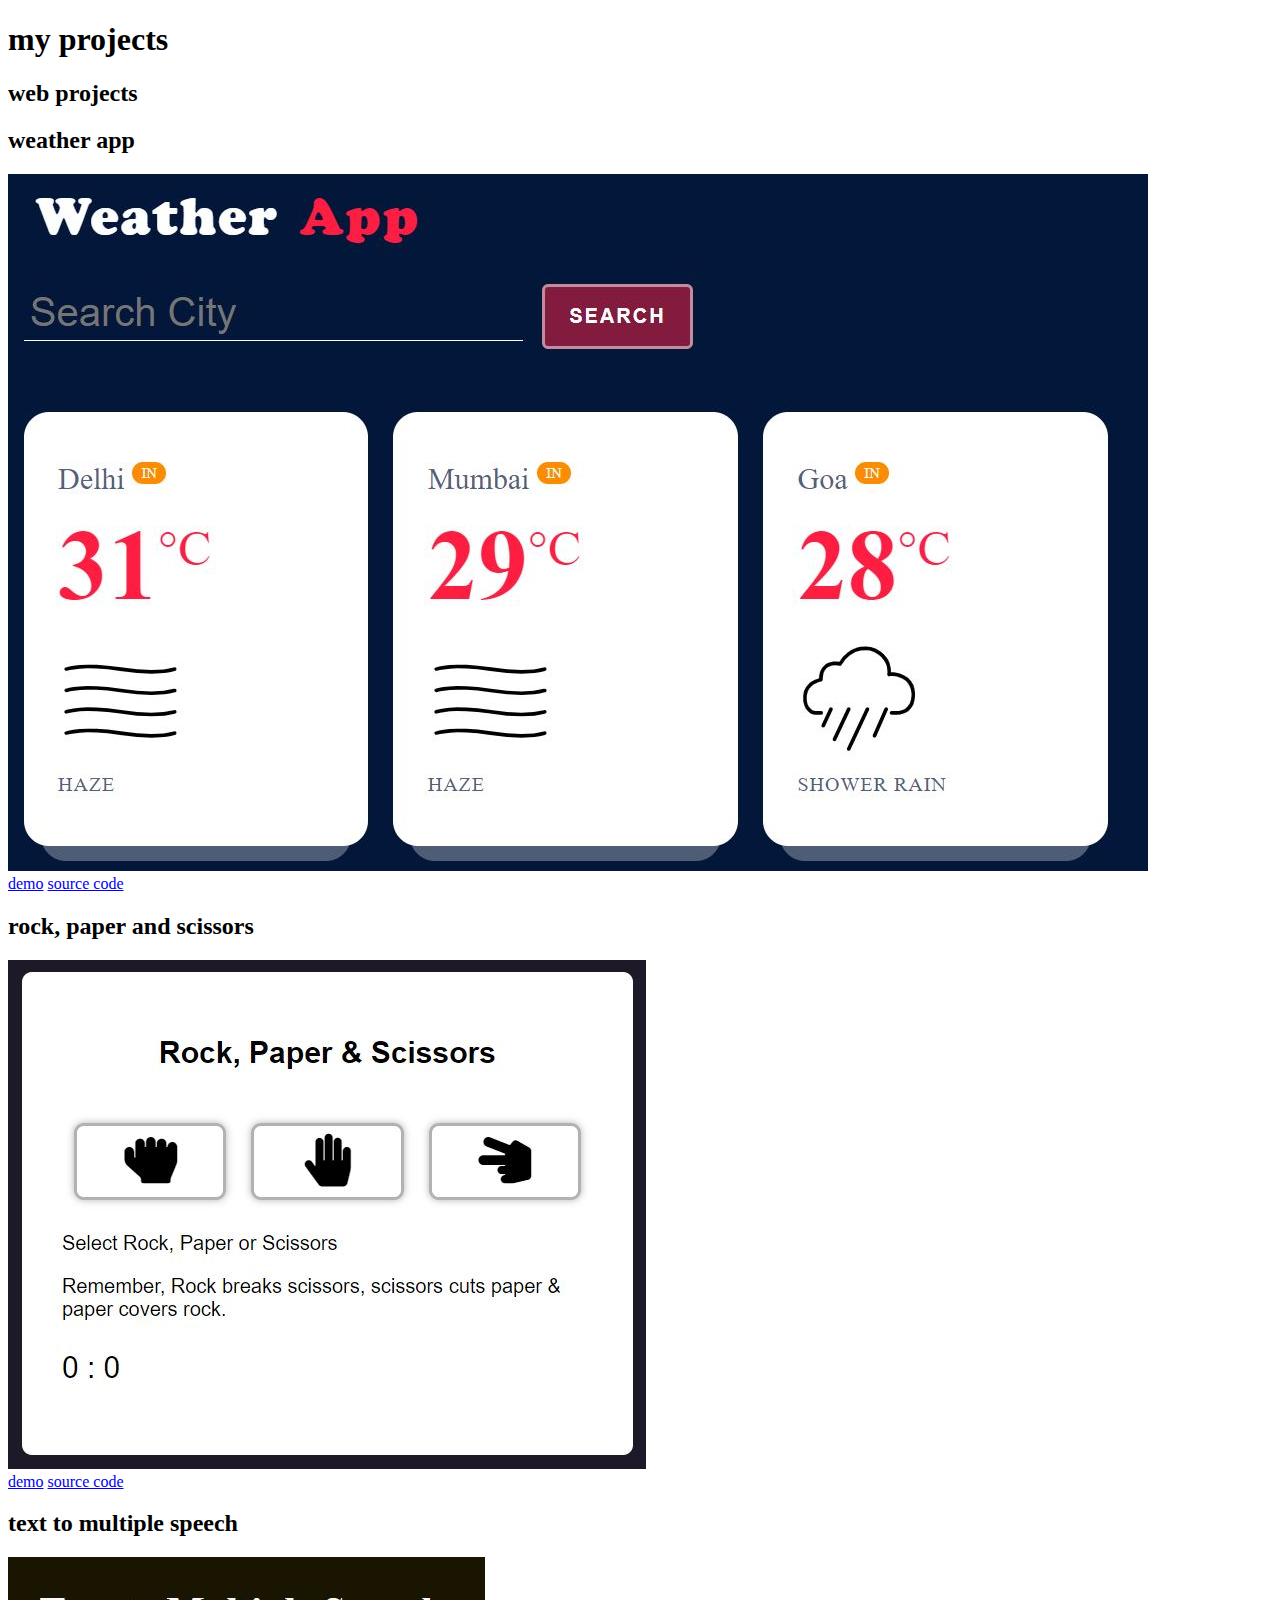
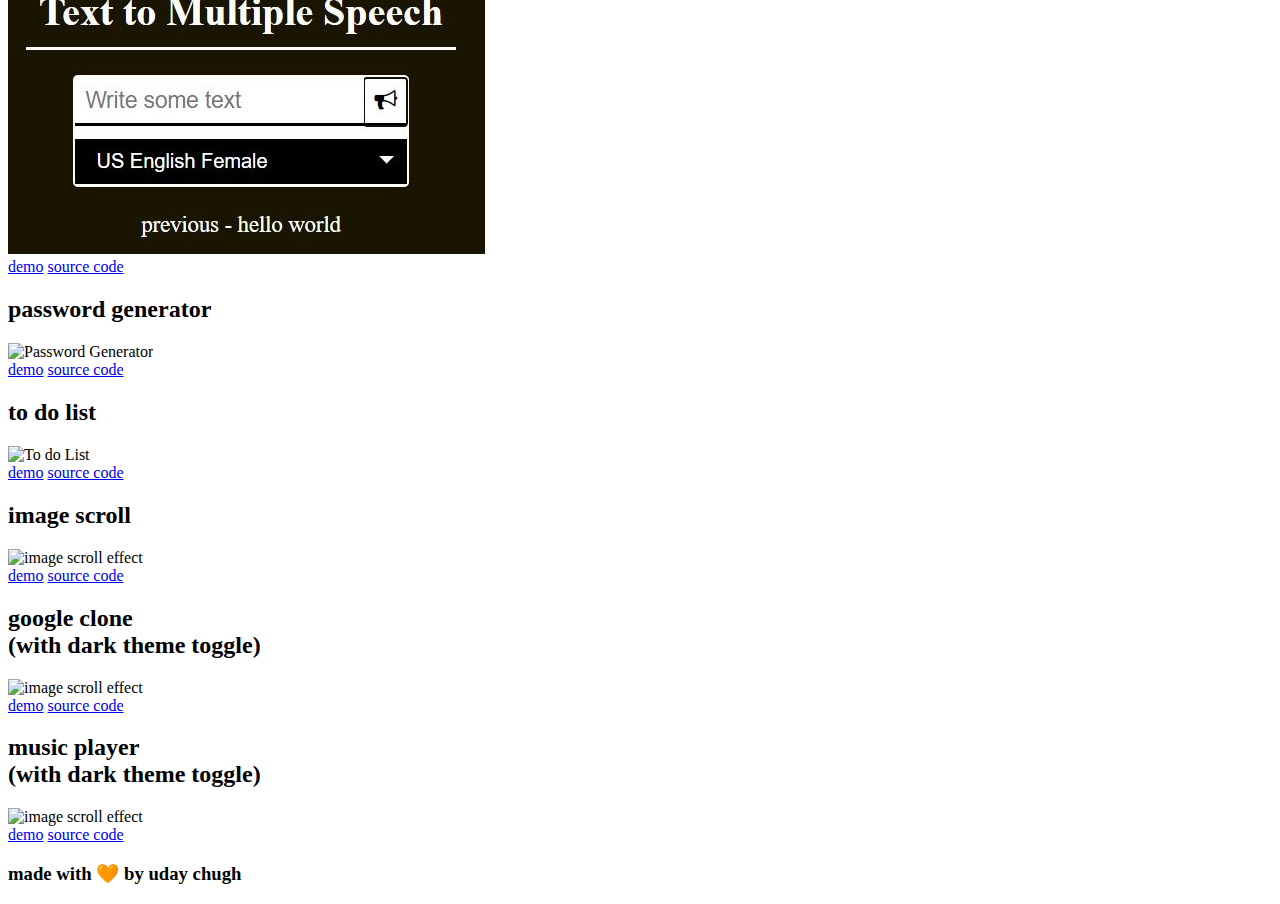
==== projects.html @ d0843671 "Create projects.html" ====
<!DOCTYPE html>
<html lang="">
<head>
    <meta charset="utf-8">
    <meta name="viewport" content="width=device-width, initial-scale=1.0">
    <link rel="stylesheet" href="style/project-style.css">
    <title>My Projects</title>
    
     <!-- fav icons -->
    <link rel="apple-touch-icon" sizes="57x57" href="favicon/apple-icon-57x57.png">
    <link rel="apple-touch-icon" sizes="60x60" href="favicon/apple-icon-60x60.png">
    <link rel="apple-touch-icon" sizes="72x72" href="favicon/apple-icon-72x72.png">
    <link rel="apple-touch-icon" sizes="76x76" href="favicon/apple-icon-76x76.png">
    <link rel="apple-touch-icon" sizes="114x114" href="favicon/apple-icon-114x114.png">
    <link rel="apple-touch-icon" sizes="120x120" href="favicon/apple-icon-120x120.png">
    <link rel="apple-touch-icon" sizes="144x144" href="favicon/apple-icon-144x144.png">
    <link rel="apple-touch-icon" sizes="152x152" href="favicon/apple-icon-152x152.png">
    <link rel="apple-touch-icon" sizes="180x180" href="favicon/apple-icon-180x180.png">
    <link rel="icon" type="image/png" sizes="192x192" href="favicon/android-icon-192x192.png">
    <link rel="icon" type="image/png" sizes="32x32" href="favicon/favicon-32x32.png">
    <link rel="icon" type="image/png" sizes="96x96" href="favicon/favicon-96x96.png">
    <link rel="icon" type="image/png" sizes="16x16" href="favicon/favicon-16x16.png">
    <link rel="manifest" href="favicon/manifest.json">
    <meta name="msapplication-TileColor" content="#ffffff">
    <meta name="msapplication-TileImage" content="/ms-icon-144x144.png">
    <meta name="theme-color" content="#ffffff">
    
    
</head>

<body>
    <header class="main-header">
        <h1>my projects</h1>
    </header>
    <section class="for-web">
       <h2>web projects</h2>
       <div class="for-flex">
            <div class="scroll-image">
                <h2>weather app</h2>
                <img src="img/weather-app.JPG" alt="Weather App">
                <div class="for-links">
                    <a href="https://udaychugh.github.io/weather/" target="_blank">demo</a>
                    <a href="https://github.com/udaychugh/weather" target="_blank">source code</a>
                </div>
            </div>
            <div class="scroll-image">
                <h2>rock, paper and scissors</h2>
                <img src="img/game.JPG" alt="Rock, Paper and Scissors">
                <div class="for-links">
                    <a href="https://udaychugh.github.io/rock-paper-scissors/" target="_blank">demo</a>
                    <a href="https://github.com/udaychugh/rock-paper-scissors" target="_blank">source code</a>
                </div>
            </div>
            <div class="scroll-image">
                <h2>text to multiple speech</h2>
                <img src="img/text-speech.JPG" alt="Text Speech">
                <div class="for-links">
                    <a href="https://udaychugh.github.io/text-to-multiple-speech/" target="_blank">demo</a>
                    <a href="https://github.com/udaychugh/text-to-multiple-speech" target="_blank">source code</a>
                </div>
            </div>
            <div class="scroll-image">
                <h2>password generator</h2>
                <img src="img/password-generator.JPG" alt="Password Generator">
                <div class="for-links">
                    <a href="https://udaychugh.github.io/password-generator/" target="_blank">demo</a>
                    <a href="https://github.com/udaychugh/password-generator" target="_blank">source code</a>
                </div>
            </div>
            <div class="scroll-image">
                <h2>to do list</h2>
                <img src="img/to-do.JPG" alt="To do List">
                <div class="for-links">
                    <a href="https://udaychugh.github.io/to-do-list/" target="_blank">demo</a>
                    <a href="https://github.com/udaychugh/to-do-list" target="_blank">source code</a>
                </div>
            </div>
            <div class="scroll-image">
                <h2>image scroll</h2>
                <img src="img/image-scroll-porject.JPG" alt="image scroll effect">
                <div class="for-links">
                    <a href="https://udaychugh.github.io/web-sample/" target="_blank">demo</a>
                    <a href="https://github.com/udaychugh/web-sample" target="_blank">source code</a>
                </div>
            </div>
            <div class="scroll-image">
                <h2>google clone <br> <span>(with dark theme toggle)</span></h2>
                <img src="img/google.JPG" alt="image scroll effect">
                <div class="for-links">
                    <a href="https://udaychugh.github.io/google/" target="_blank">demo</a>
                    <a href="https://github.com/udaychugh/google" target="_blank">source code</a>
                </div>
            </div>
            <div class="scroll-image">
                <h2>music player <br> <span>(with dark theme toggle)</span></h2>
                <img src="img/music.JPG" alt="image scroll effect">
                <div class="for-links">
                    <a href="https://udaychugh.github.io/music-player/" target="_blank">demo</a>
                    <a href="https://github.com/udaychugh/music-player" target="_blank">source code</a>
                </div>
            </div>
        </div>
    </section>

    
    <footer class="final-section">
        <h3>made with <span>🧡</span> by uday chugh</h3>
    </footer>
    
    
</body>
</html>
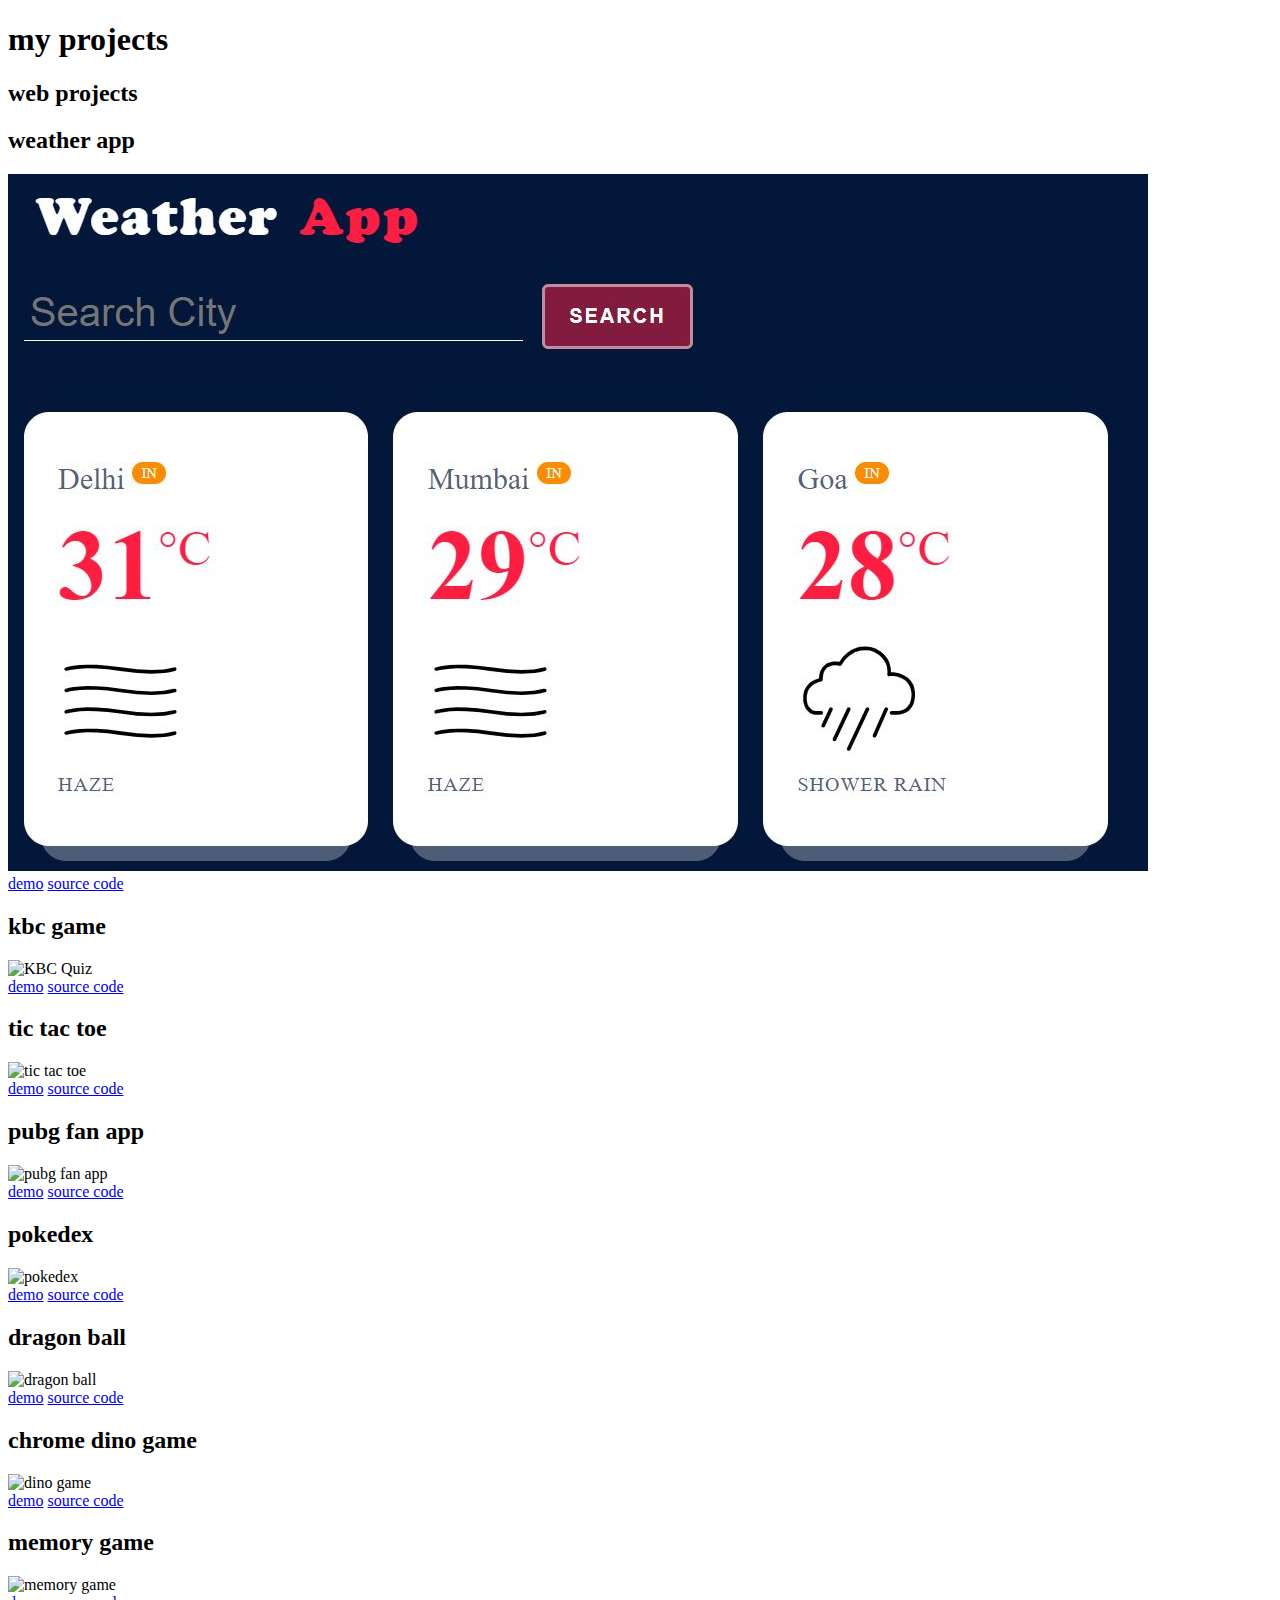
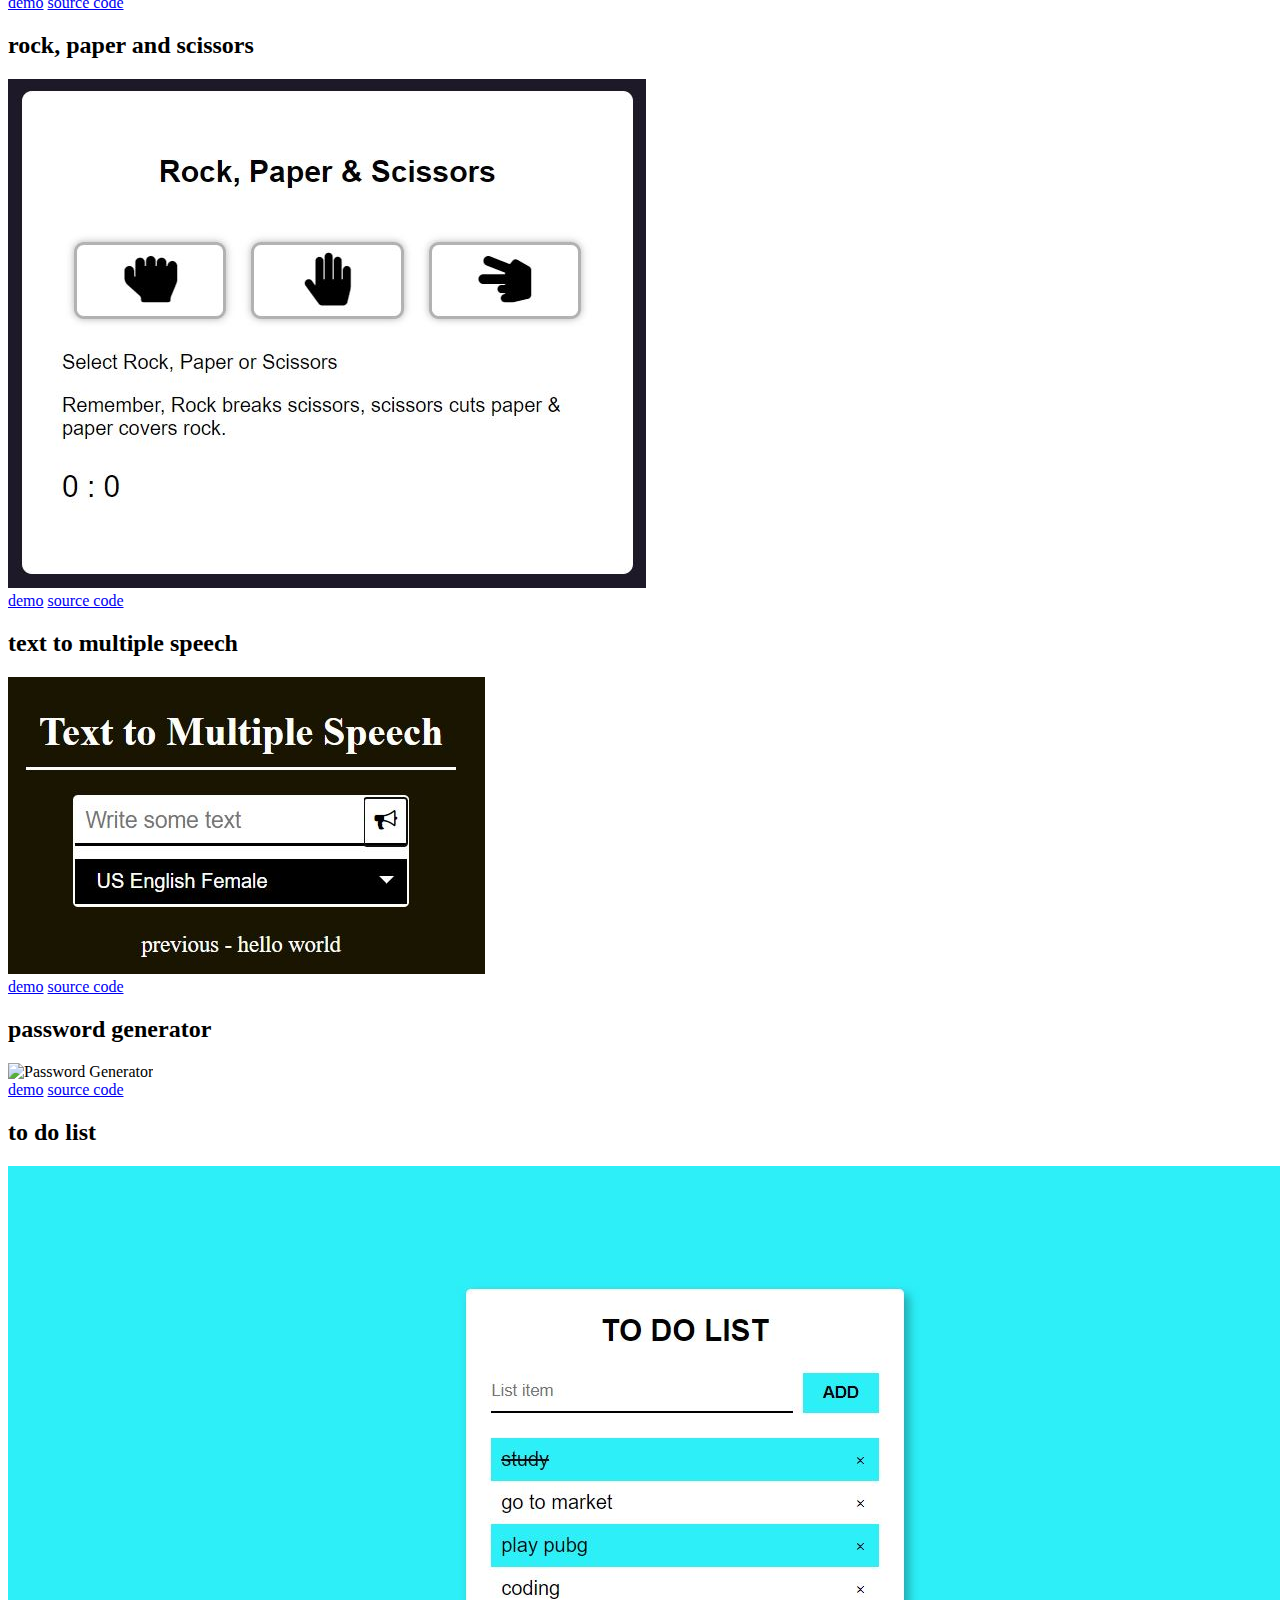
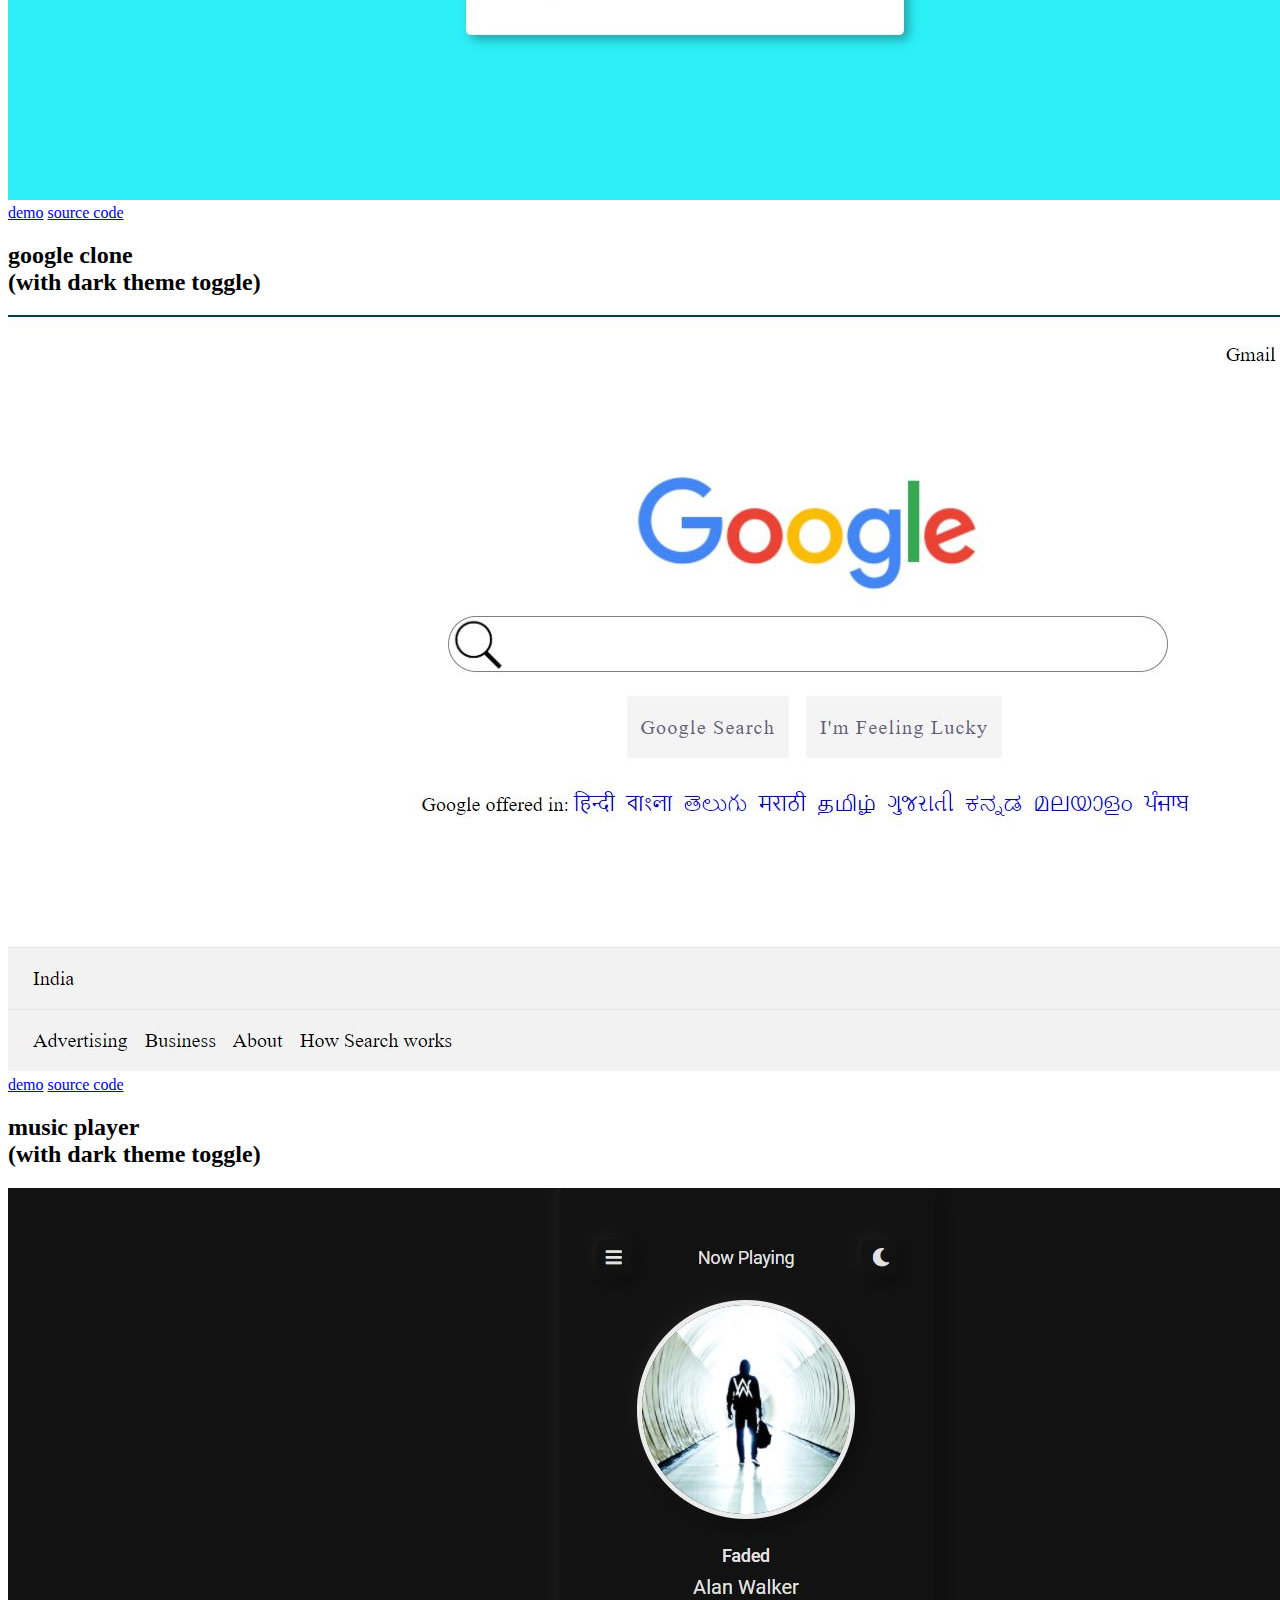
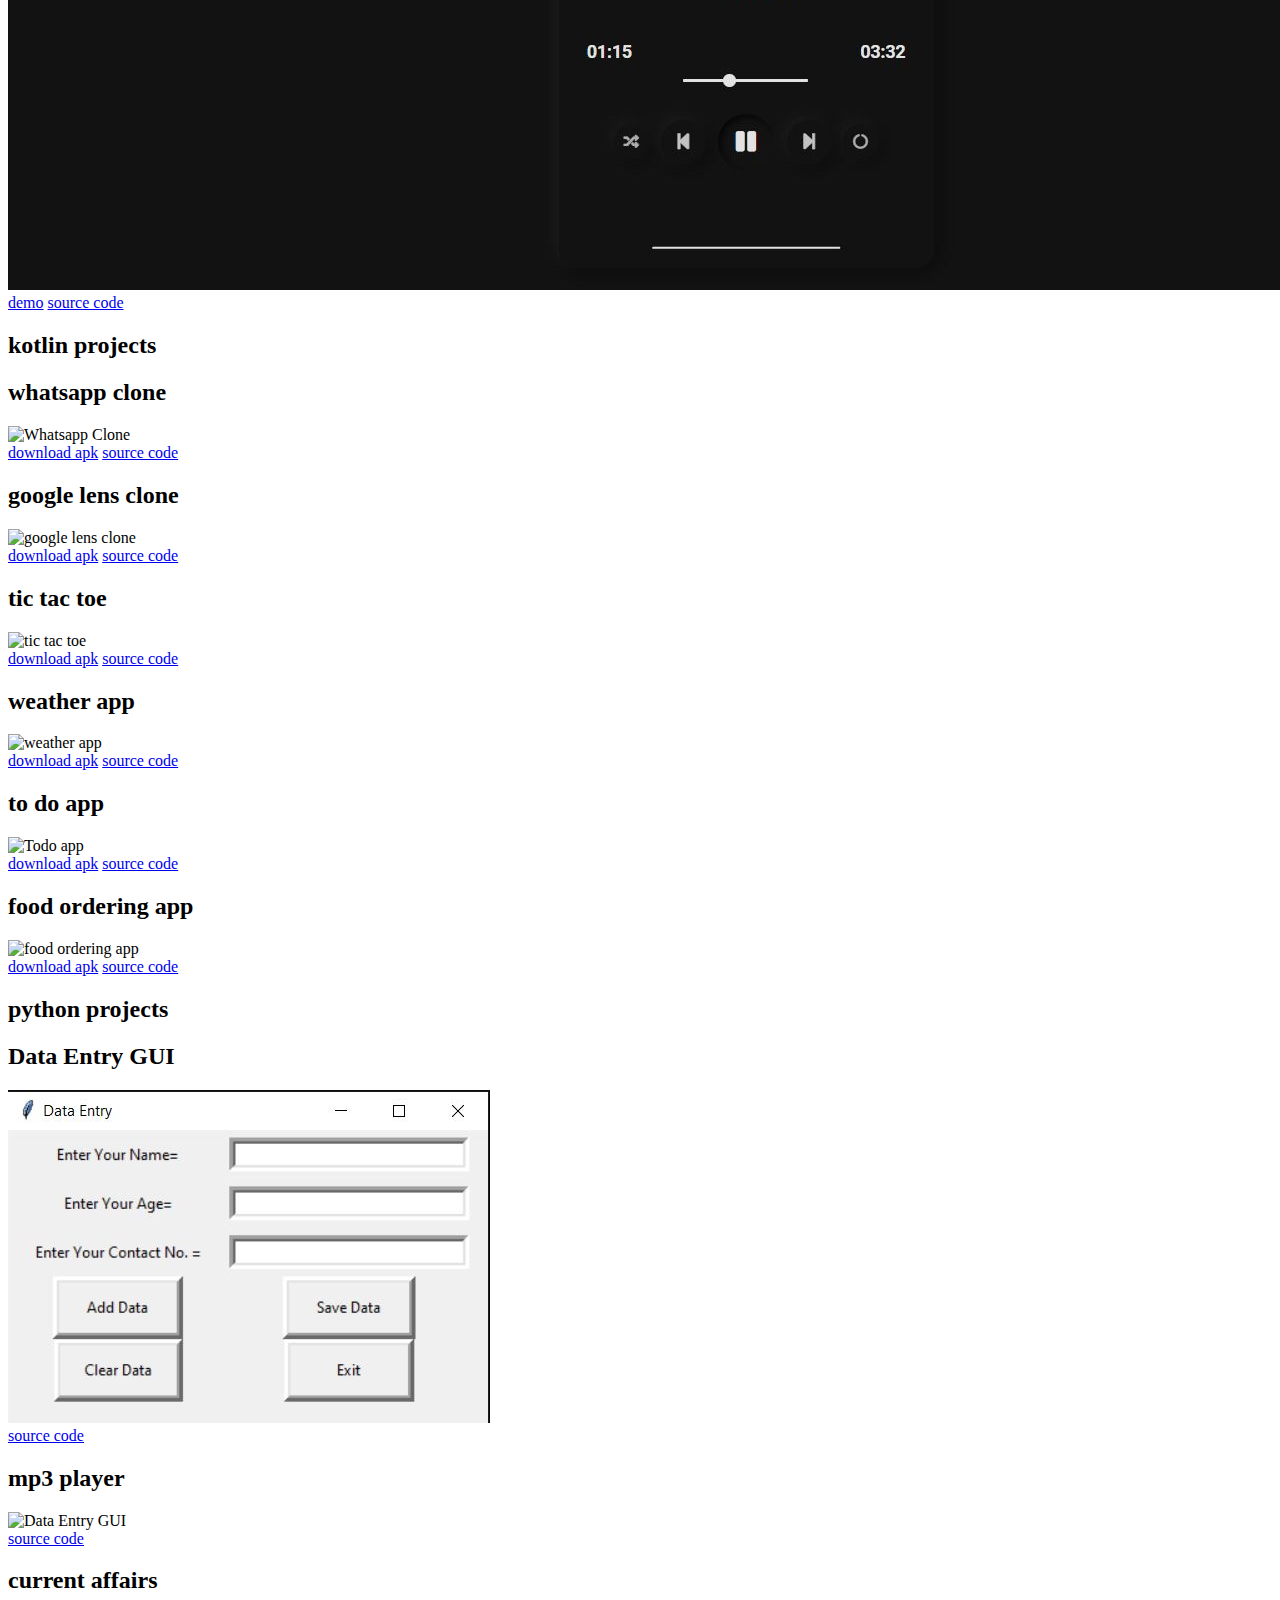
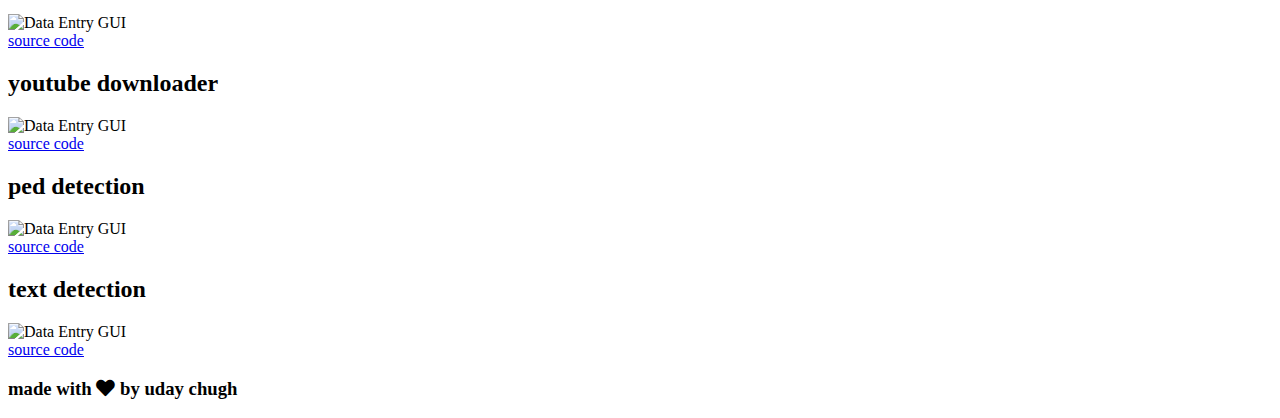
==== commit 6784cbf8: "Add files via upload" ====
--- a/projects.html
+++ b/projects.html
@@ -1,112 +1,297 @@
-<!DOCTYPE html>
-<html lang="">
-<head>
-    <meta charset="utf-8">
-    <meta name="viewport" content="width=device-width, initial-scale=1.0">
-    <link rel="stylesheet" href="style/project-style.css">
-    <title>My Projects</title>
-    
-     <!-- fav icons -->
-    <link rel="apple-touch-icon" sizes="57x57" href="favicon/apple-icon-57x57.png">
-    <link rel="apple-touch-icon" sizes="60x60" href="favicon/apple-icon-60x60.png">
-    <link rel="apple-touch-icon" sizes="72x72" href="favicon/apple-icon-72x72.png">
-    <link rel="apple-touch-icon" sizes="76x76" href="favicon/apple-icon-76x76.png">
-    <link rel="apple-touch-icon" sizes="114x114" href="favicon/apple-icon-114x114.png">
-    <link rel="apple-touch-icon" sizes="120x120" href="favicon/apple-icon-120x120.png">
-    <link rel="apple-touch-icon" sizes="144x144" href="favicon/apple-icon-144x144.png">
-    <link rel="apple-touch-icon" sizes="152x152" href="favicon/apple-icon-152x152.png">
-    <link rel="apple-touch-icon" sizes="180x180" href="favicon/apple-icon-180x180.png">
-    <link rel="icon" type="image/png" sizes="192x192" href="favicon/android-icon-192x192.png">
-    <link rel="icon" type="image/png" sizes="32x32" href="favicon/favicon-32x32.png">
-    <link rel="icon" type="image/png" sizes="96x96" href="favicon/favicon-96x96.png">
-    <link rel="icon" type="image/png" sizes="16x16" href="favicon/favicon-16x16.png">
-    <link rel="manifest" href="favicon/manifest.json">
-    <meta name="msapplication-TileColor" content="#ffffff">
-    <meta name="msapplication-TileImage" content="/ms-icon-144x144.png">
-    <meta name="theme-color" content="#ffffff">
-    
-    
-</head>
-
-<body>
-    <header class="main-header">
-        <h1>my projects</h1>
-    </header>
-    <section class="for-web">
-       <h2>web projects</h2>
-       <div class="for-flex">
-            <div class="scroll-image">
-                <h2>weather app</h2>
-                <img src="img/weather-app.JPG" alt="Weather App">
-                <div class="for-links">
-                    <a href="https://udaychugh.github.io/weather/" target="_blank">demo</a>
-                    <a href="https://github.com/udaychugh/weather" target="_blank">source code</a>
-                </div>
-            </div>
-            <div class="scroll-image">
-                <h2>rock, paper and scissors</h2>
-                <img src="img/game.JPG" alt="Rock, Paper and Scissors">
-                <div class="for-links">
-                    <a href="https://udaychugh.github.io/rock-paper-scissors/" target="_blank">demo</a>
-                    <a href="https://github.com/udaychugh/rock-paper-scissors" target="_blank">source code</a>
-                </div>
-            </div>
-            <div class="scroll-image">
-                <h2>text to multiple speech</h2>
-                <img src="img/text-speech.JPG" alt="Text Speech">
-                <div class="for-links">
-                    <a href="https://udaychugh.github.io/text-to-multiple-speech/" target="_blank">demo</a>
-                    <a href="https://github.com/udaychugh/text-to-multiple-speech" target="_blank">source code</a>
-                </div>
-            </div>
-            <div class="scroll-image">
-                <h2>password generator</h2>
-                <img src="img/password-generator.JPG" alt="Password Generator">
-                <div class="for-links">
-                    <a href="https://udaychugh.github.io/password-generator/" target="_blank">demo</a>
-                    <a href="https://github.com/udaychugh/password-generator" target="_blank">source code</a>
-                </div>
-            </div>
-            <div class="scroll-image">
-                <h2>to do list</h2>
-                <img src="img/to-do.JPG" alt="To do List">
-                <div class="for-links">
-                    <a href="https://udaychugh.github.io/to-do-list/" target="_blank">demo</a>
-                    <a href="https://github.com/udaychugh/to-do-list" target="_blank">source code</a>
-                </div>
-            </div>
-            <div class="scroll-image">
-                <h2>image scroll</h2>
-                <img src="img/image-scroll-porject.JPG" alt="image scroll effect">
-                <div class="for-links">
-                    <a href="https://udaychugh.github.io/web-sample/" target="_blank">demo</a>
-                    <a href="https://github.com/udaychugh/web-sample" target="_blank">source code</a>
-                </div>
-            </div>
-            <div class="scroll-image">
-                <h2>google clone <br> <span>(with dark theme toggle)</span></h2>
-                <img src="img/google.JPG" alt="image scroll effect">
-                <div class="for-links">
-                    <a href="https://udaychugh.github.io/google/" target="_blank">demo</a>
-                    <a href="https://github.com/udaychugh/google" target="_blank">source code</a>
-                </div>
-            </div>
-            <div class="scroll-image">
-                <h2>music player <br> <span>(with dark theme toggle)</span></h2>
-                <img src="img/music.JPG" alt="image scroll effect">
-                <div class="for-links">
-                    <a href="https://udaychugh.github.io/music-player/" target="_blank">demo</a>
-                    <a href="https://github.com/udaychugh/music-player" target="_blank">source code</a>
-                </div>
-            </div>
-        </div>
-    </section>
-
-    
-    <footer class="final-section">
-        <h3>made with <span>🧡</span> by uday chugh</h3>
-    </footer>
-    
-    
-</body>
-</html>
+<!DOCTYPE html>
+<html lang="">
+<head>
+    <meta charset="utf-8">
+    <meta name="viewport" content="width=device-width, initial-scale=1.0">
+    <link rel="stylesheet" href="style/project-style.css">
+    <title>My Projects</title>
+
+    <!-- fav icons -->
+    <link rel="apple-touch-icon" sizes="57x57" href="favicon/apple-icon-57x57.png">
+    <link rel="apple-touch-icon" sizes="60x60" href="favicon/apple-icon-60x60.png">
+    <link rel="apple-touch-icon" sizes="72x72" href="favicon/apple-icon-72x72.png">
+    <link rel="apple-touch-icon" sizes="76x76" href="favicon/apple-icon-76x76.png">
+    <link rel="apple-touch-icon" sizes="114x114" href="favicon/apple-icon-114x114.png">
+    <link rel="apple-touch-icon" sizes="120x120" href="favicon/apple-icon-120x120.png">
+    <link rel="apple-touch-icon" sizes="144x144" href="favicon/apple-icon-144x144.png">
+    <link rel="apple-touch-icon" sizes="152x152" href="favicon/apple-icon-152x152.png">
+    <link rel="apple-touch-icon" sizes="180x180" href="favicon/apple-icon-180x180.png">
+    <link rel="icon" type="image/png" sizes="192x192" href="favicon/android-icon-192x192.png">
+    <link rel="icon" type="image/png" sizes="32x32" href="favicon/favicon-32x32.png">
+    <link rel="icon" type="image/png" sizes="96x96" href="favicon/favicon-96x96.png">
+    <link rel="icon" type="image/png" sizes="16x16" href="favicon/favicon-16x16.png">
+    <link rel="manifest" href="favicon/manifest.json">
+    <meta name="msapplication-TileColor" content="#ffffff">
+    <meta name="msapplication-TileImage" content="/ms-icon-144x144.png">
+    <meta name="theme-color" content="#ffffff">
+
+    <link rel="stylesheet" href="https://cdnjs.cloudflare.com/ajax/libs/font-awesome/5.11.2/css/all.min.css">
+
+
+</head>
+
+<body>
+    <header class="main-header">
+        <h1>my projects</h1>
+    </header>
+
+    <!-- <div class="navbox">
+        <div class="htm">
+            <h2>web projects</h2>
+            <div class="web-list">
+                <a href="#weather">weather app</a>
+                <a href="#kbc">kbc game</a>
+                <a href="#memory">memory game</a>
+                <a href="#rock">rock, paper and scissors</a>
+                <a href="#speech">text to multiple speech</a>
+                <a href="#pswd">password generator</a>
+                <a href="#todo">to do list</a>
+                <a href="#scroll">image scroll</a>
+                <a href="#google">google clone</a>
+                <a href="#player">web music player</a>
+            </div>
+        </div>
+        <div class="py">
+            <h2>python projects</h2>
+            <div class="py-list">
+                <a href="#gui">data entry gui</a>
+                <a href="#mp3">mp3 player</a>
+                <a href="#current">current affairs</a><br>
+                <a href="#yt">youtube downloader</a>
+                <a href="#ped">ped detection</a>
+                <a href="#text">text detection</a>
+            </div>
+        </div>
+
+
+    </div> -->
+
+    <section class="for-web">
+        <h2>web projects</h2>
+        <div class="for-flex">
+            <div class="scroll-image" id="weather">
+                <h2>weather app</h2>
+                <img src="img/weather-app.JPG" alt="Weather App">
+                <div class="for-links">
+                    <a href="https://udaychugh.github.io/weather/" target="_blank">demo</a>
+                    <a href="https://github.com/udaychugh/weather" target="_blank">source code</a>
+                </div>
+            </div>
+            <div class="scroll-image" id="kbc">
+                <h2>kbc game</h2>
+                <img src="img/kbc.JPG" alt="KBC Quiz">
+                <div class="for-links">
+                    <a href="https://udaychugh.github.io/kbc/" target="_blank">demo</a>
+                    <a href="https://github.com/udaychugh/kbc" target="_blank">source code</a>
+                </div>
+            </div>
+            <div class="scroll-image" id="kbc">
+                <h2>tic tac toe</h2>
+                <img src="img/tictac.jpg" alt="tic tac toe">
+                <div class="for-links">
+                    <a href="https://udaychugh.github.io/kbc/" target="_blank">demo</a>
+                    <a href="https://github.com/udaychugh/kbc" target="_blank">source code</a>
+                </div>
+            </div>
+            <div class="scroll-image" id="kbc">
+                <h2>pubg fan app</h2>
+                <img src="img/pubg.JPG" alt="pubg fan app">
+                <div class="for-links">
+                    <a href="https://udaychugh.github.io/kbc/" target="_blank">demo</a>
+                    <a href="https://github.com/udaychugh/kbc" target="_blank">source code</a>
+                </div>
+            </div>
+            <div class="scroll-image" id="kbc">
+                <h2>pokedex</h2>
+                <img src="img/pokedex.JPG" alt="pokedex">
+                <div class="for-links">
+                    <a href="https://udaychugh.github.io/kbc/" target="_blank">demo</a>
+                    <a href="https://github.com/udaychugh/kbc" target="_blank">source code</a>
+                </div>
+            </div>
+            <div class="scroll-image" id="kbc">
+                <h2>dragon ball</h2>
+                <img src="img/dragonball.JPG" alt="dragon ball">
+                <div class="for-links">
+                    <a href="https://udaychugh.github.io/kbc/" target="_blank">demo</a>
+                    <a href="https://github.com/udaychugh/kbc" target="_blank">source code</a>
+                </div>
+            </div>
+            <div class="scroll-image" id="kbc">
+                <h2>chrome dino game</h2>
+                <img src="img/dino.gif" alt="dino game">
+                <div class="for-links">
+                    <a href="https://udaychugh.github.io/kbc/" target="_blank">demo</a>
+                    <a href="https://github.com/udaychugh/kbc" target="_blank">source code</a>
+                </div>
+            </div>
+            
+            <div class="scroll-image" id="memory">
+                <h2>memory game</h2>
+                <img src="img/memory.JPG" alt="memory game">
+                <div class="for-links">
+                    <a href="https://udaychugh.github.io/memory-game/" target="_blank">demo</a>
+                    <a href="https://github.com/udaychugh/memory-game" target="_blank">source code</a>
+                </div>
+            </div>
+            <div class="scroll-image" id="rock">
+                <h2>rock, paper and scissors</h2>
+                <img src="img/game.JPG" alt="Rock, Paper and Scissors">
+                <div class="for-links">
+                    <a href="https://udaychugh.github.io/rock-paper-scissors/" target="_blank">demo</a>
+                    <a href="https://github.com/udaychugh/rock-paper-scissors" target="_blank">source code</a>
+                </div>
+            </div>
+            <div class="scroll-image" id="speech">
+                <h2>text to multiple speech</h2>
+                <img src="img/text-speech.JPG" alt="Text Speech">
+                <div class="for-links">
+                    <a href="https://udaychugh.github.io/text-to-multiple-speech/" target="_blank">demo</a>
+                    <a href="https://github.com/udaychugh/text-to-multiple-speech" target="_blank">source code</a>
+                </div>
+            </div>
+            <div class="scroll-image" id="pswd">
+                <h2>password generator</h2>
+                <img src="img/password-generator.JPG" alt="Password Generator">
+                <div class="for-links">
+                    <a href="https://udaychugh.github.io/password-generator/" target="_blank">demo</a>
+                    <a href="https://github.com/udaychugh/password-generator" target="_blank">source code</a>
+                </div>
+            </div>
+            <div class="scroll-image" id="todo">
+                <h2>to do list</h2>
+                <img src="img/to-do.JPG" alt="To do List">
+                <div class="for-links">
+                    <a href="https://udaychugh.github.io/to-do-list/" target="_blank">demo</a>
+                    <a href="https://github.com/udaychugh/to-do-list" target="_blank">source code</a>
+                </div>
+            </div>
+            <div class="scroll-image" id="google">
+                <h2>google clone <br> <span>(with dark theme toggle)</span></h2>
+                <img src="img/google.JPG" alt="image scroll effect">
+                <div class="for-links">
+                    <a href="https://udaychugh.github.io/google/" target="_blank">demo</a>
+                    <a href="https://github.com/udaychugh/google" target="_blank">source code</a>
+                </div>
+            </div>
+            <div class="scroll-image" id="player">
+                <h2>music player <br> <span>(with dark theme toggle)</span></h2>
+                <img src="img/music.JPG" alt="image scroll effect">
+                <div class="for-links">
+                    <a href="https://udaychugh.github.io/music-player/" target="_blank">demo</a>
+                    <a href="https://github.com/udaychugh/music-player" target="_blank">source code</a>
+                </div>
+            </div>
+        </div>
+    </section>
+
+    <section class="for-web">
+        <h2>kotlin projects</h2>
+        <div class="for-flex">
+            <div class="scroll-image" id="weather">
+                <h2>whatsapp clone</h2>
+                <img src="img/WAclone.jpg" alt="Whatsapp Clone">
+                <div class="for-links">
+                    <a href="https://udaychugh.github.io/weather/" target="_blank">download apk</a>
+                    <a href="https://github.com/udaychugh/weather" target="_blank">source code</a>
+                </div>
+            </div>
+            <div class="scroll-image" id="kbc">
+                <h2>google lens clone</h2>
+                <img src="img/googleLens.webp" alt="google lens clone">
+                <div class="for-links">
+                    <a href="https://udaychugh.github.io/kbc/" target="_blank">download apk</a>
+                    <a href="https://github.com/udaychugh/kbc" target="_blank">source code</a>
+                </div>
+            </div>
+            <div class="scroll-image" id="memory">
+                <h2>tic tac toe</h2>
+                <img src="img/tic.webp" alt="tic tac toe">
+                <div class="for-links">
+                    <a href="https://udaychugh.github.io/memory-game/" target="_blank">download apk</a>
+                    <a href="https://github.com/udaychugh/memory-game" target="_blank">source code</a>
+                </div>
+            </div>
+            <div class="scroll-image" id="rock">
+                <h2>weather app</h2>
+                <img src="img/weatherandroid.jpeg" alt="weather app">
+                <div class="for-links">
+                    <a href="https://udaychugh.github.io/rock-paper-scissors/" target="_blank">download apk</a>
+                    <a href="https://github.com/udaychugh/rock-paper-scissors" target="_blank">source code</a>
+                </div>
+            </div>
+            <div class="scroll-image" id="speech">
+                <h2>to do app</h2>
+                <img src="img/todo.jpg" alt="Todo app">
+                <div class="for-links">
+                    <a href="https://udaychugh.github.io/text-to-multiple-speech/" target="_blank">download apk</a>
+                    <a href="https://github.com/udaychugh/text-to-multiple-speech" target="_blank">source code</a>
+                </div>
+            </div>
+            <div class="scroll-image" id="pswd">
+                <h2>food ordering app</h2>
+                <img src="img/food.png" alt="food ordering app">
+                <div class="for-links">
+                    <a href="https://udaychugh.github.io/password-generator/" target="_blank">download apk</a>
+                    <a href="https://github.com/udaychugh/password-generator" target="_blank">source code</a>
+                </div>
+            </div>
+        </div>
+    </section>
+
+    <section class="for-python">
+        <h2>python projects</h2>
+        <div class="for-flex">
+            <div class="data-entry-gui" id="gui">
+                <h2>Data Entry GUI</h2>
+                <img src="img/data-entry-gui.JPG" alt="Data Entry GUI">
+                <div class="for-links">
+                    <a href="https://udaychugh.github.io/web-sample/" target="_blank">source code</a>
+                </div>
+            </div>
+            <div class="data-entry-gui" id="mp3">
+                <h2>mp3 player</h2>
+                <img src="img/mp3-player.jpg" alt="Data Entry GUI">
+                <div class="for-links">
+                    <a href="https://udaychugh.github.io/web-sample/" target="_blank">source code</a>
+                </div>
+            </div>
+            <div class="data-entry-gui" id="current">
+                <h2>current affairs</h2>
+                <img src="img/news.png" alt="Data Entry GUI">
+                <div class="for-links">
+                    <a href="https://udaychugh.github.io/web-sample/" target="_blank">source code</a>
+                </div>
+            </div>
+            <div class="data-entry-gui" id="yt">
+                <h2>youtube downloader</h2>
+                <img src="img/youtube.png" alt="Data Entry GUI">
+                <div class="for-links">
+                    <a href="https://udaychugh.github.io/web-sample/" target="_blank">source code</a>
+                </div>
+            </div>
+            <div class="data-entry-gui" id="ped">
+                <h2>ped detection</h2>
+                <img src="img/ped-detection.jpg" alt="Data Entry GUI">
+                <div class="for-links">
+                    <a href="https://udaychugh.github.io/web-sample/" target="_blank">source code</a>
+                </div>
+            </div>
+            <div class="data-entry-gui" id="ped">
+                <h2>text detection</h2>
+                <img src="img/text-detection.jpg" alt="Data Entry GUI">
+                <div class="for-links">
+                    <a href="https://udaychugh.github.io/web-sample/" target="_blank">source code</a>
+                </div>
+            </div>
+        </div>
+    </section>
+
+    <footer class="final-section">
+        <h3>made with <i class="fas fa-heart"></i> by uday chugh</h3>
+    </footer>
+    <script src="https://code.jquery.com/jquery-3.4.0.js"></script>
+    <script src="pscript.js">
+    </script>
+
+</body></html>
